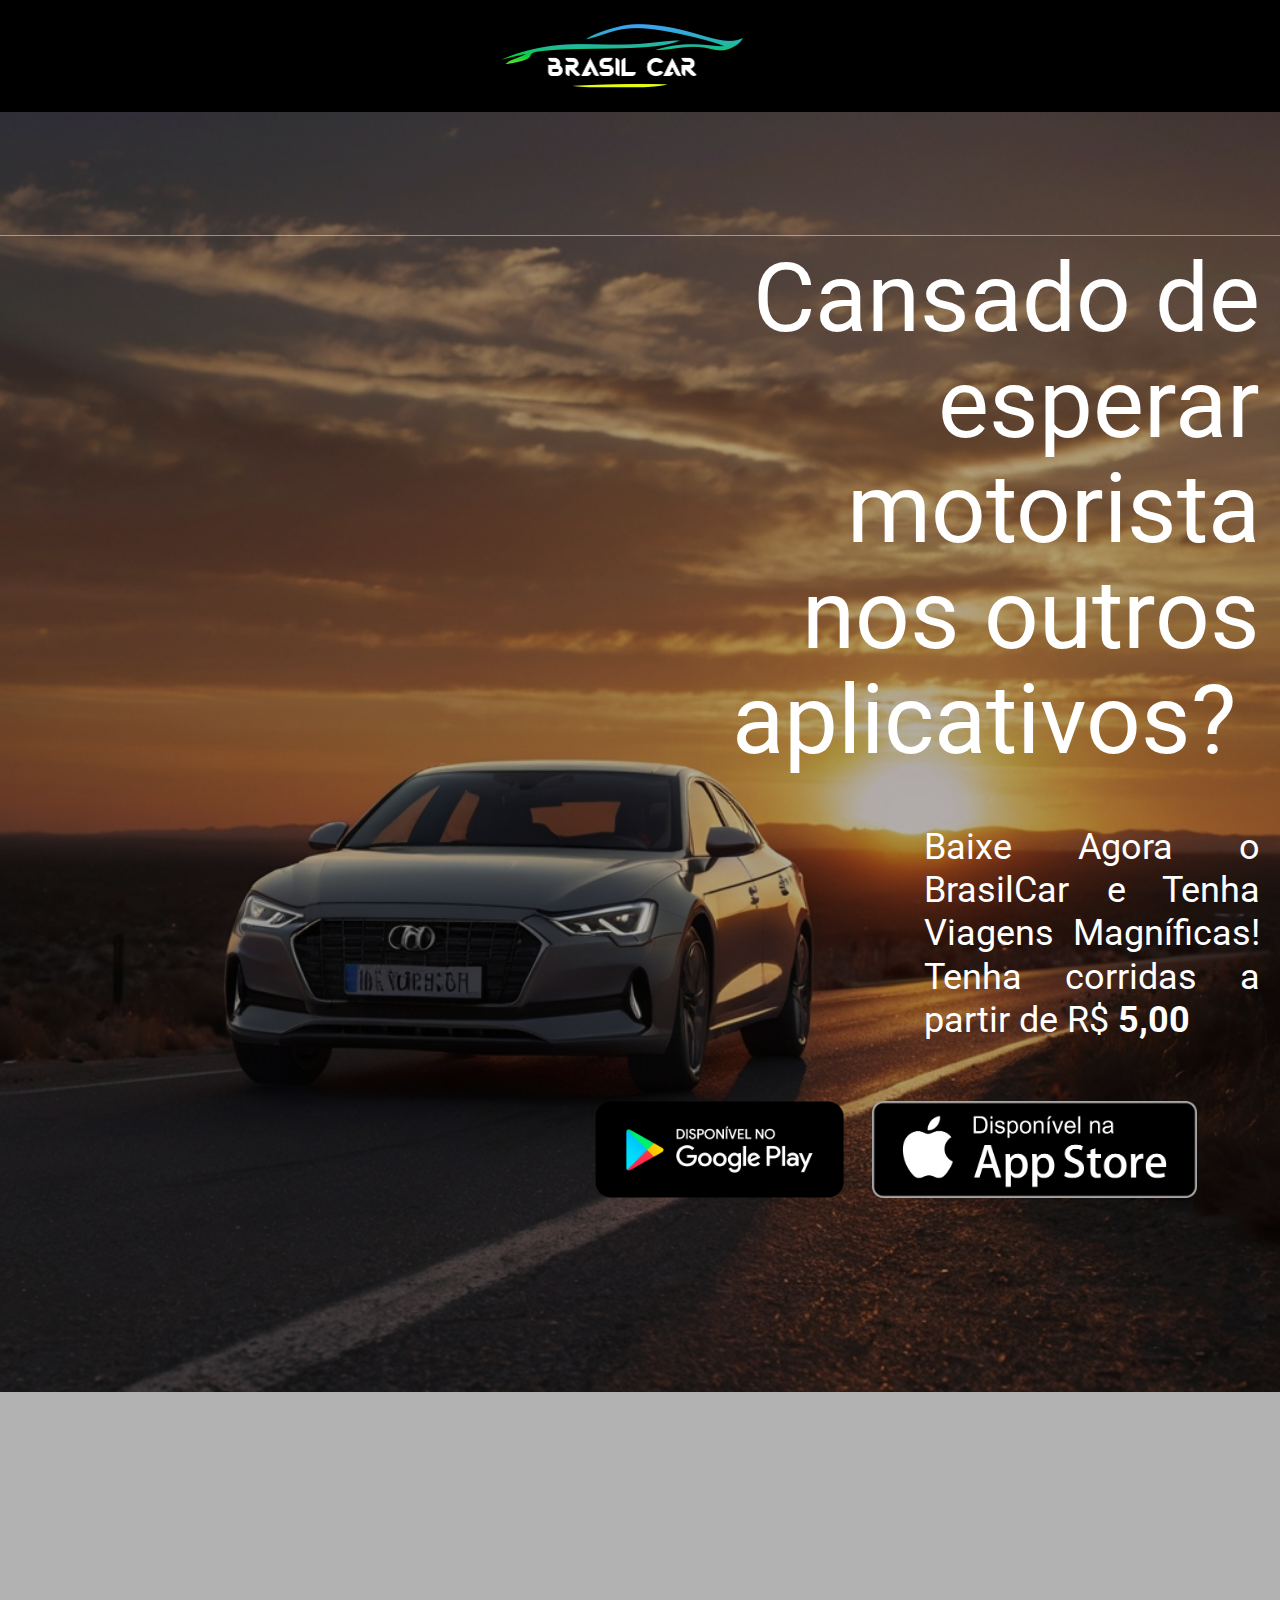
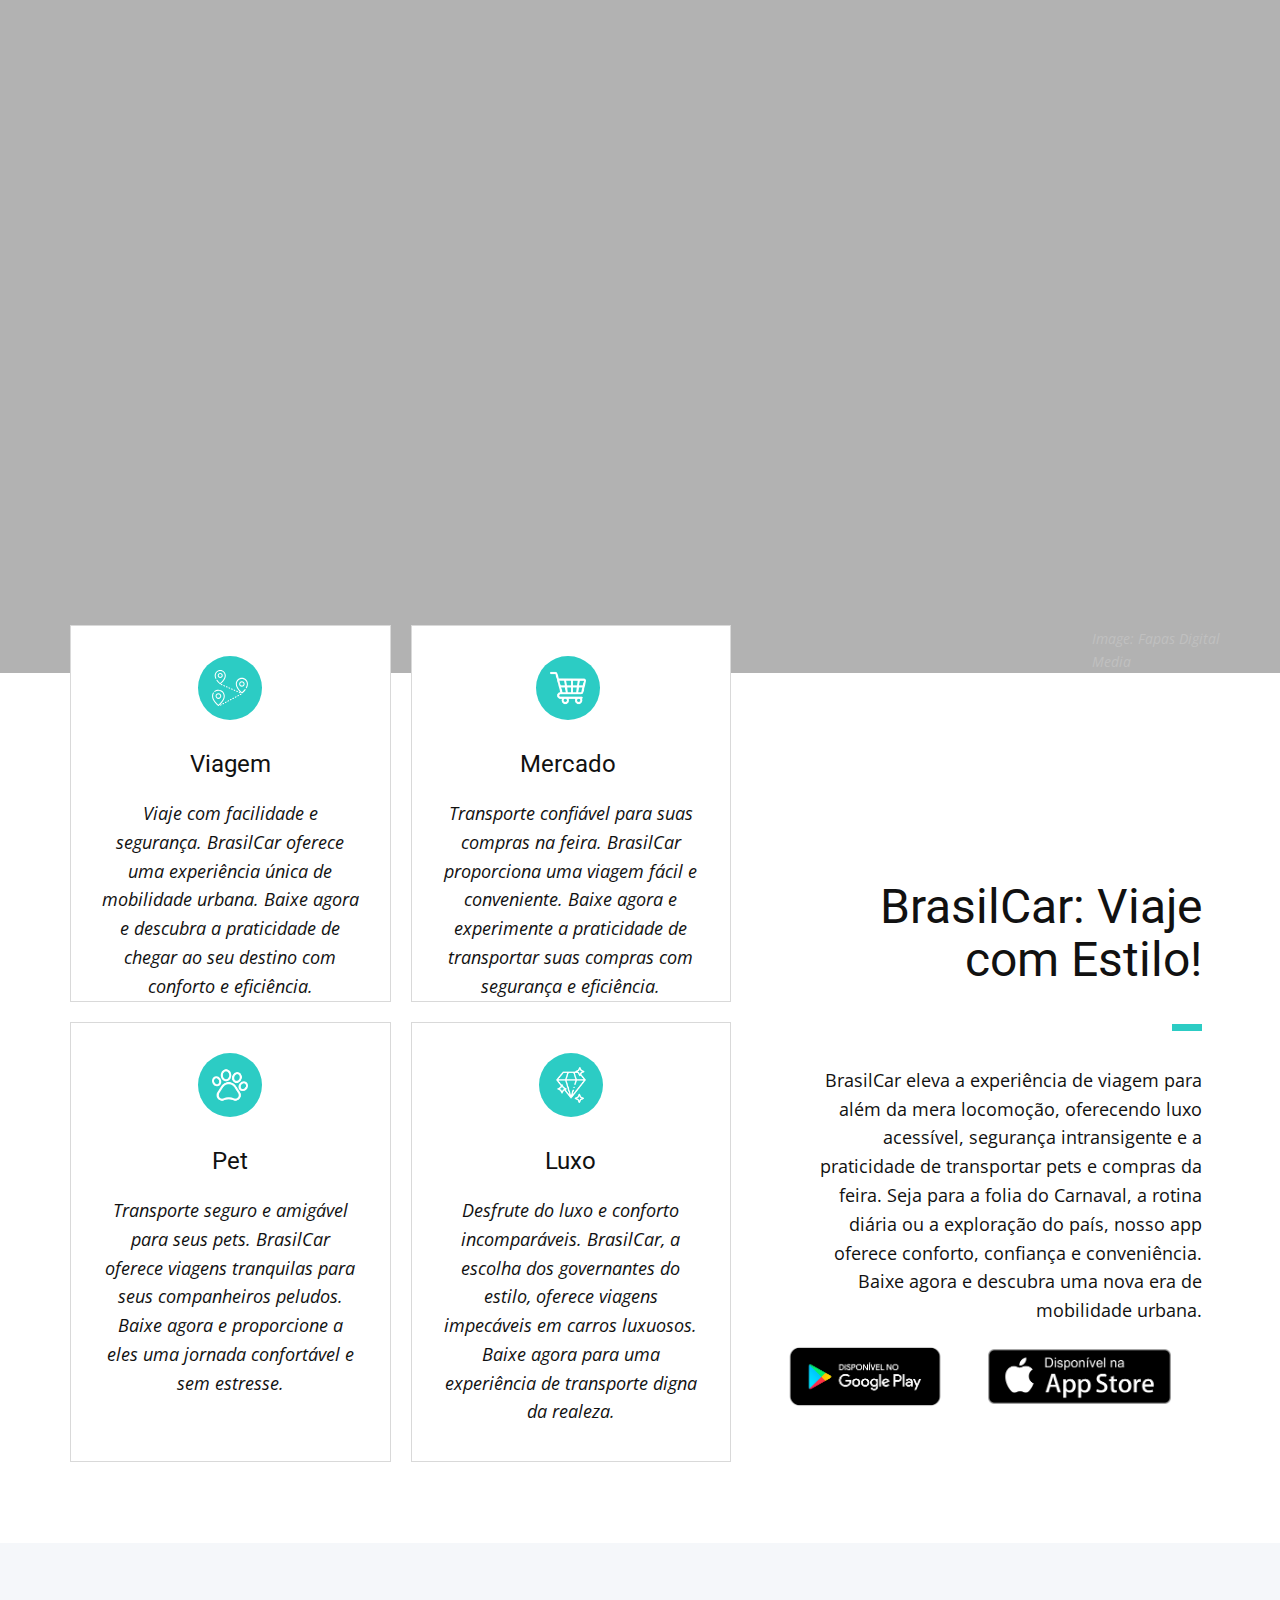
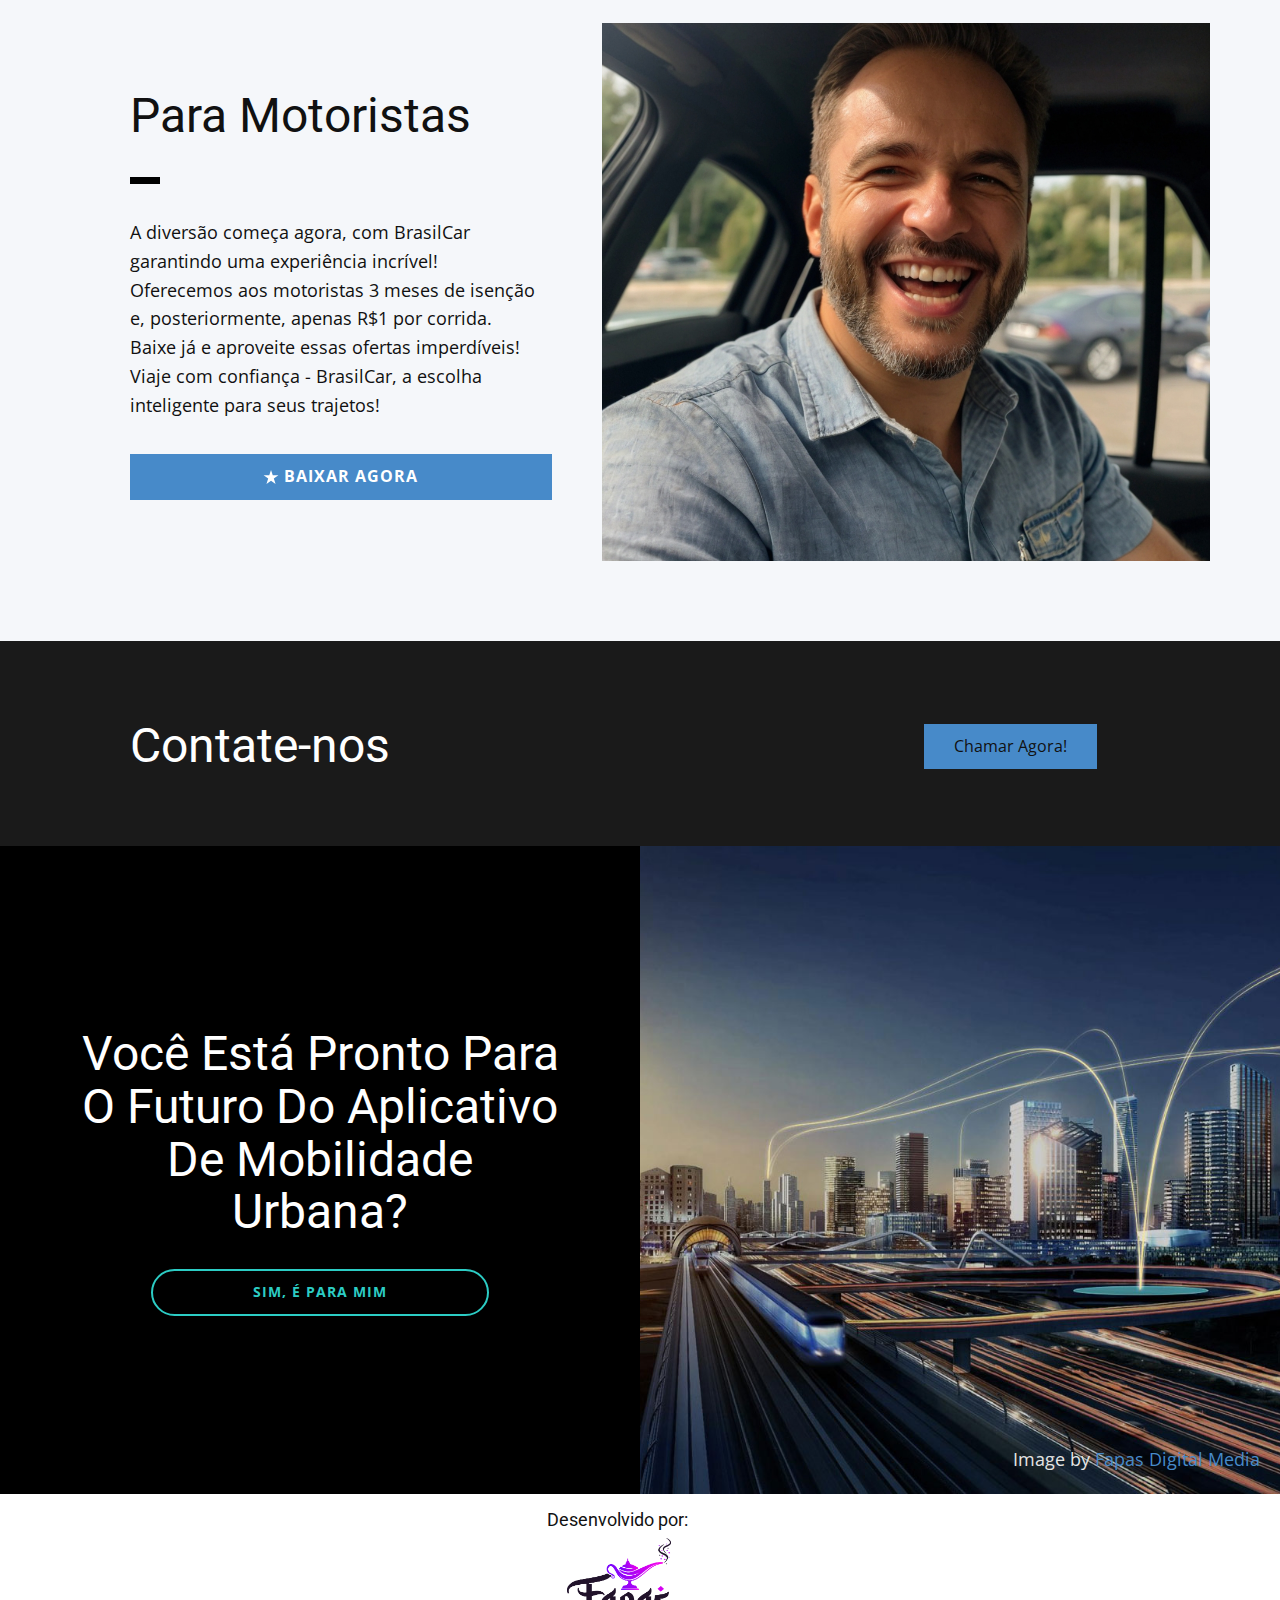
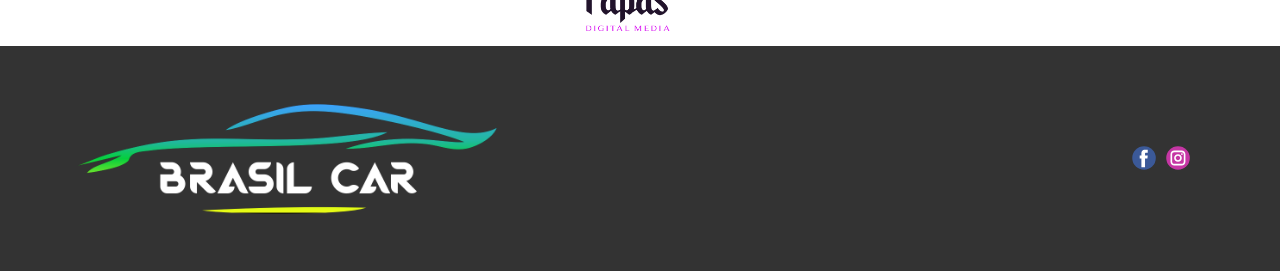
==== index.html @ b84807b6 "copy" ====
<!DOCTYPE html>
<html style="font-size: 16px;" lang="pt-br">
  <head>

    <meta name="viewport" content="width=device-width, initial-scale=1.0">
    <meta charset="utf-8">
    <meta name="keywords"
      content="​Transforme Sua Jornada, ​BrasilCar: Viaje com Estilo!, Para Motoristas​, Contate-nos, Você Está Pronto Para O Futuro Do Aplicativo De Mobilidade Urbana?​">
    <meta name="description" content>
    <title>BrasilCar</title>
    <link rel="stylesheet" href="nicepage.css" media="screen">
    <link rel="stylesheet" href="style.css" media="screen">
    <script class="u-script" type="text/javascript" src="jquery.js"
      defer></script>
    <script class="u-script" type="text/javascript" src="nicepage.js"
      defer></script>
    <meta name="generator" content="Nicepage 6.4.0, fapasdigital">
    <link id="u-theme-google-font" rel="stylesheet"
      href="https://fonts.googleapis.com/css?family=Roboto:100,100i,300,300i,400,400i,500,500i,700,700i,900,900i|Open+Sans:300,300i,400,400i,500,500i,600,600i,700,700i,800,800i">

    <script type="application/ld+json">{
		"@context": "http://schema.org",
		"@type": "Organization",
		"name": "",
		"logo": "images/logo.png",
		"sameAs": [
				"https://www.facebook.com/brasilcarapp/",
				"https://www.instagram.com/brasilcar.app/"
		]
}</script>
    <meta name="theme-color" content="#478ac9">
    <meta property="og:title" content="Página Inicial">
    <meta property="og:type" content="website">
    <meta data-intl-tel-input-cdn-path="intlTelInput/">
    <!-- Meta Pixel Code -->
    <script>
        !function(f,b,e,v,n,t,s)
        {if(f.fbq)return;n=f.fbq=function(){n.callMethod?
        n.callMethod.apply(n,arguments):n.queue.push(arguments)};
        if(!f._fbq)f._fbq=n;n.push=n;n.loaded=!0;n.version='2.0';
        n.queue=[];t=b.createElement(e);t.async=!0;
        t.src=v;s=b.getElementsByTagName(e)[0];
        s.parentNode.insertBefore(t,s)}(window, document,'script',
        'https://connect.facebook.net/en_US/fbevents.js');
        fbq('init', '308515398893356');
        fbq('track', 'PageView');
        </script>
    <noscript><img height="1" width="1" style="display:none"
        src="https://www.facebook.com/tr?id=308515398893356&ev=PageView&noscript=1" /></noscript>
    <!-- End Meta Pixel Code -->
  </head>

  <body data-home-page="Página-Inicial.html"
    data-home-page-title="Página Inicial" data-path-to-root="./"
    data-include-products="false" class="u-body u-xl-mode"
    data-lang="pt"><header class="u-black u-clearfix u-header u-header"
      id="sec-22f8"><div class="u-clearfix u-sheet u-valign-middle u-sheet-1">
        <a href="#" class="u-image u-logo u-image-1"
          data-image-width="974" data-image-height="256">
          <img src="images/logo.png" class="u-logo-image u-logo-image-1">
        </a>
      </div></header>
    <section class="u-clearfix u-section-1 u-section-1-bg" src id="carousel_6a0b">
      <div
        class="u-container-style u-expanded-width u-group u-image u-shading u-similar-fill u-image-1"
        data-image-width="1024" data-image-height="1024">
        <div class="u-container-layout u-container-layout-1">
          <div
            class="u-border-1 u-border-white u-line u-line-horizontal u-opacity u-opacity-45 u-line-1"></div>
          <h1 class="u-align-right u-text u-title u-text-1">Cansado de esperar
            motorista nos outros aplicativos?&nbsp;</h1>
          <h3 class="u-align-justify u-text u-text-2"> Baixe Agora o BrasilCar e
            Tenha Viagens Magníficas! Tenha corridas a partir de R$
            <b>5,00</b><br>
          </h3>
          <div class="d-flex-header">
            <img class="u-image u-image-contain u-image-default"
              src="images/DisponivelNoGooglePlayButton.png" alt
              data-image-width="3000" data-image-height="2120"
              data-href="https://play.google.com/store/apps/details?id=pas.brasilcar"
              data-target="_blank">
            <img class="u-image u-image-contain u-image-default"
              src="images/apple.png" alt
              data-image-width="3000" data-image-height="2120"
              data-href="https://apps.apple.com/br/app/brasil-car-para-passageiros/id6478121064"
              data-target="_blank">
          </div>
          <p
            class="u-custom-font u-small-text u-text u-text-font u-text-grey-25 u-text-variant u-text-3">Image:
            Fapas Digital Media</p>
        </div>
      </div>
    </section>
    <section class="u-clearfix u-white u-section-2" id="carousel_d862">
      <div class="u-clearfix u-sheet u-sheet-1">
        <div
          class="data-layout-selected u-clearfix u-expanded-width-md u-expanded-width-sm u-expanded-width-xs u-gutter-20 u-layout-wrap u-layout-wrap-1">
          <div class="u-gutter-0 u-layout">
            <div class="u-layout-col">
              <div class="u-size-30">
                <div class="u-layout-row">
                  <div
                    class="u-align-center-md u-align-center-sm u-align-center-xl u-align-center-xs u-container-style u-layout-cell u-left-cell u-size-30 u-white u-layout-cell-1">
                    <div
                      class="u-border-1 u-border-grey-15 u-container-layout u-container-layout-1"><span
                        class="u-icon u-icon-circle u-palette-4-base u-icon-1"><svg
                          class="u-svg-link"
                          preserveAspectRatio="xMidYMin slice"
                          viewBox="0 0 511.999 511.999" style="undefined"><use
                            xmlns:xlink="http://www.w3.org/1999/xlink"
                            xlink:href="#svg-6756"></use></svg><svg
                          class="u-svg-content" viewBox="0 0 511.999 511.999"
                          x="0px" y="0px" id="svg-6756"
                          style="enable-background:new 0 0 511.999 511.999;"><g><g><path
                                d="M91.219,279.566c-20.453,0-40.508,7.008-56.471,19.734c-3.229,2.575-3.759,7.281-1.185,10.51    c2.575,3.229,7.279,3.761,10.51,1.186c13.517-10.777,29.819-16.473,47.145-16.473c41.736,0,75.69,33.954,75.69,75.69    c0,56.209-58.67,110.157-75.693,124.623c-17.034-14.455-75.687-68.331-75.687-124.623c0-13.615,3.653-26.96,10.565-38.595    c2.109-3.551,0.94-8.139-2.611-10.249c-3.551-2.11-8.139-0.94-10.249,2.611C4.95,337.924,0.572,353.913,0.572,370.214    c0,72.781,82.557,137.502,86.072,140.221c1.348,1.043,2.963,1.564,4.577,1.564c1.614,0,3.229-0.522,4.577-1.564    c3.514-2.719,86.071-67.44,86.071-140.221C181.867,320.232,141.203,279.566,91.219,279.566z"></path>
                            </g>
                          </g><g><g><path
                                d="M91.218,329.564c-22.415,0-40.651,18.236-40.651,40.651s18.236,40.652,40.651,40.652    c22.416-0.001,40.652-18.237,40.652-40.652C131.87,347.8,113.634,329.564,91.218,329.564z M91.219,395.909    c-14.167-0.001-25.693-11.527-25.693-25.694c0-14.167,11.526-25.693,25.693-25.693s25.694,11.526,25.694,25.693    S105.386,395.909,91.219,395.909z"></path>
                            </g>
                          </g><g><g><path
                                d="M425.09,111.652c-47.607,0-86.338,38.731-86.338,86.338c0,29.308,13.853,60.714,41.174,93.344    c20.004,23.891,39.755,39.272,40.587,39.916c1.348,1.043,2.963,1.564,4.577,1.564s3.229-0.522,4.577-1.564    c1.029-0.797,25.455-19.832,47.46-48.479c2.515-3.275,1.9-7.971-1.376-10.487c-3.277-2.516-7.97-1.899-10.487,1.376    c-15.309,19.931-32.231,35.24-40.168,41.986c-16.423-13.996-71.386-64.797-71.386-117.657c0-39.359,32.021-71.38,71.38-71.38    c39.359,0,71.38,32.021,71.38,71.38c0,16.047-5.108,33.374-15.18,51.502c-2.006,3.61-0.706,8.164,2.905,10.169    c3.609,2.007,8.165,0.705,10.169-2.905c11.322-20.377,17.063-40.149,17.063-58.768    C511.428,150.383,472.697,111.652,425.09,111.652z"></path>
                            </g>
                          </g><g><g><path
                                d="M425.09,159.058c-21.467,0-38.931,17.465-38.931,38.931c0,21.467,17.465,38.931,38.931,38.931    s38.931-17.465,38.931-38.931C464.021,176.523,446.556,159.058,425.09,159.058z M425.09,221.963    c-13.219,0-23.974-10.755-23.974-23.974c0-13.219,10.755-23.974,23.974-23.974s23.974,10.755,23.974,23.974    C449.063,211.209,438.308,221.963,425.09,221.963z"></path>
                            </g>
                          </g><g><g><path
                                d="M117.089,43.181c-19.922,0-36.128,16.207-36.128,36.129s16.207,36.128,36.128,36.128    c19.921,0.001,36.128-16.206,36.128-36.128S137.009,43.181,117.089,43.181z M117.087,100.481    c-11.672,0.001-21.17-9.497-21.17-21.17s9.497-21.171,21.17-21.171c11.673,0,21.17,9.497,21.17,21.171    C138.258,90.984,128.761,100.481,117.087,100.481z"></path>
                            </g>
                          </g><g><g><path
                                d="M117.089,0c-43.732,0-79.31,35.579-79.31,79.311c0,13.694,3.398,28.131,10.101,42.909    c1.705,3.762,6.137,5.433,9.899,3.723c3.761-1.705,5.428-6.138,3.722-9.9c-5.816-12.824-8.764-25.183-8.764-36.732    c0.001-35.484,28.869-64.353,64.353-64.353s64.353,28.869,64.353,64.353c0,47.423-48.958,93.103-64.358,106.297    c-8.307-7.102-26.359-23.622-41.19-44.752c-2.373-3.381-7.037-4.197-10.418-1.825c-3.382,2.373-4.198,7.038-1.825,10.418    c21.215,30.224,47.742,50.91,48.86,51.775c1.348,1.043,2.963,1.564,4.577,1.564s3.229-0.521,4.577-1.564    c0.76-0.588,18.806-14.642,37.074-36.457c24.991-29.847,37.661-58.598,37.661-85.454C196.399,35.579,160.82,0,117.089,0z"></path>
                            </g>
                          </g><g><g><path
                                d="M217.741,235.507l-9.136-3.995c-3.787-1.655-8.195,0.074-9.849,3.856c-1.654,3.785,0.072,8.195,3.856,9.849l9.136,3.995    c0.976,0.427,1.992,0.628,2.993,0.628c2.881,0,5.627-1.676,6.857-4.484C223.252,241.571,221.526,237.162,217.741,235.507z"></path>
                            </g>
                          </g><g><g><path
                                d="M363.934,299.414l-9.136-3.995c-3.787-1.654-8.194,0.072-9.849,3.856c-1.654,3.785,0.072,8.195,3.856,9.849l9.136,3.995    c0.976,0.427,1.992,0.628,2.993,0.628c2.882,0,5.629-1.675,6.857-4.484C369.444,305.478,367.718,301.069,363.934,299.414z"></path>
                            </g>
                          </g><g><g><path
                                d="M181.192,219.53l-9.137-3.994c-3.789-1.654-8.194,0.073-9.848,3.857c-1.654,3.785,0.073,8.195,3.857,9.848l9.137,3.994    c0.976,0.427,1.991,0.628,2.992,0.628c2.883,0,5.629-1.676,6.857-4.485C186.704,225.592,184.976,221.184,181.192,219.53z"></path>
                            </g>
                          </g><g><g><path
                                d="M144.644,203.553l-9.137-3.994c-3.789-1.655-8.195,0.073-9.848,3.857c-1.654,3.785,0.073,8.195,3.857,9.848l9.137,3.994    c0.976,0.427,1.991,0.628,2.992,0.628c2.883,0,5.629-1.676,6.857-4.485C150.155,209.616,148.428,205.206,144.644,203.553z"></path>
                            </g>
                          </g><g><g><path
                                d="M400.482,315.39l-9.137-3.995c-3.782-1.654-8.194,0.073-9.848,3.857s0.072,8.194,3.857,9.848l9.137,3.995    c0.975,0.427,1.991,0.628,2.992,0.628c2.881,0,5.628-1.675,6.857-4.485C405.993,321.454,404.267,317.045,400.482,315.39z"></path>
                            </g>
                          </g><g><g><path
                                d="M327.386,283.436l-9.137-3.994c-3.788-1.655-8.195,0.073-9.848,3.857c-1.654,3.785,0.073,8.195,3.857,9.848l9.137,3.994    c0.975,0.427,1.991,0.628,2.992,0.628c2.882,0,5.628-1.675,6.857-4.485C332.897,289.499,331.17,285.09,327.386,283.436z"></path>
                            </g>
                          </g><g><g><path
                                d="M290.836,267.46l-9.137-3.994c-3.788-1.655-8.195,0.073-9.848,3.857c-1.654,3.785,0.073,8.195,3.857,9.848l9.137,3.994    c0.976,0.427,1.991,0.628,2.992,0.628c2.883,0,5.629-1.676,6.857-4.485C296.348,273.523,294.621,269.114,290.836,267.46z"></path>
                            </g>
                          </g><g><g><path
                                d="M254.288,251.483l-9.137-3.995c-3.783-1.655-8.194,0.073-9.848,3.857s0.072,8.194,3.857,9.848l9.137,3.995    c0.974,0.427,1.991,0.628,2.992,0.628c2.882,0,5.629-1.675,6.857-4.485C259.8,257.547,258.074,253.138,254.288,251.483z"></path>
                            </g>
                          </g><g><g><path
                                d="M136.402,491.066c-1.943-3.645-6.472-5.027-10.118-3.084l-8.8,4.69c-3.645,1.943-5.025,6.473-3.083,10.119    c1.346,2.525,3.932,3.964,6.607,3.964c1.186,0,2.39-0.283,3.511-0.881l8.8-4.69C136.964,499.241,138.344,494.711,136.402,491.066z    "></path>
                            </g>
                          </g><g><g><path
                                d="M171.601,472.304c-1.942-3.645-6.472-5.025-10.118-3.083l-8.8,4.69c-3.645,1.943-5.025,6.473-3.083,10.118    c1.346,2.525,3.932,3.964,6.607,3.964c1.186,0,2.39-0.283,3.51-0.88l8.8-4.69C172.162,480.479,173.543,475.948,171.601,472.304z"></path>
                            </g>
                          </g><g><g><path
                                d="M206.8,453.544c-1.942-3.647-6.471-5.028-10.117-3.084l-8.8,4.69c-3.645,1.943-5.025,6.473-3.083,10.119    c1.346,2.525,3.932,3.964,6.607,3.964c1.186,0,2.39-0.283,3.51-0.88l8.8-4.69C207.361,461.719,208.742,457.188,206.8,453.544z"></path>
                            </g>
                          </g><g><g><path
                                d="M382.801,359.734c-1.942-3.646-6.472-5.026-10.119-3.083l-8.8,4.69c-3.645,1.943-5.025,6.473-3.083,10.119    c1.346,2.525,3.932,3.964,6.607,3.964c1.186,0,2.39-0.283,3.511-0.88l8.8-4.69C383.362,367.91,384.742,363.379,382.801,359.734z"></path>
                            </g>
                          </g><g><g><path
                                d="M418.001,340.973c-1.944-3.646-6.472-5.026-10.119-3.084l-8.8,4.69c-3.645,1.943-5.025,6.473-3.083,10.119    c1.346,2.525,3.932,3.964,6.607,3.964c1.186,0,2.39-0.283,3.511-0.881l8.8-4.69C418.562,349.148,419.942,344.618,418.001,340.973z    "></path>
                            </g>
                          </g><g><g><path
                                d="M347.599,378.496c-1.942-3.647-6.472-5.029-10.117-3.082l-8.799,4.69c-3.645,1.943-5.025,6.472-3.082,10.117    c1.345,2.525,3.932,3.964,6.606,3.964c1.186,0,2.39-0.283,3.51-0.882l8.799-4.69C348.161,386.672,349.541,382.142,347.599,378.496    z"></path>
                            </g>
                          </g><g><g><path
                                d="M242,434.78c-1.942-3.644-6.471-5.026-10.118-3.083l-8.8,4.69c-3.645,1.943-5.025,6.473-3.083,10.117    c1.346,2.525,3.932,3.964,6.607,3.964c1.186,0,2.39-0.283,3.51-0.88l8.8-4.69C242.561,442.955,243.941,438.425,242,434.78z"></path>
                            </g>
                          </g><g><g><path
                                d="M312.4,397.257c-1.942-3.645-6.474-5.028-10.117-3.082l-8.799,4.69c-3.645,1.943-5.025,6.472-3.082,10.117    c1.345,2.525,3.932,3.964,6.606,3.964c1.187,0,2.391-0.283,3.511-0.882l8.799-4.69C312.962,405.432,314.342,400.903,312.4,397.257    z"></path>
                            </g>
                          </g><g><g><path
                                d="M277.2,416.02c-1.943-3.647-6.474-5.03-10.118-3.083l-8.799,4.69c-3.645,1.943-5.025,6.472-3.082,10.117    c1.345,2.525,3.932,3.963,6.606,3.963c1.187,0,2.391-0.282,3.511-0.881l8.799-4.69C277.762,424.194,279.142,419.665,277.2,416.02z    "></path>
                            </g>
                          </g></svg></span>
                      <h4
                        class="u-align-center-lg u-custom-font u-heading-font u-text u-text-1">Viagem</h4>
                      <p class="u-align-center-lg u-text u-text-2"> Viaje com
                        facilidade e segurança. BrasilCar oferece uma
                        experiência única de mobilidade urbana. Baixe agora e
                        descubra a praticidade de chegar ao seu destino com
                        conforto e eficiência.</p>
                    </div>
                  </div>
                  <div
                    class="u-align-center-md u-align-center-sm u-align-center-xl u-align-center-xs u-container-style u-layout-cell u-right-cell u-size-30 u-white u-layout-cell-2">
                    <div
                      class="u-border-1 u-border-grey-15 u-container-layout u-container-layout-2"><span
                        class="u-file-icon u-icon u-icon-circle u-palette-4-base u-text-white u-icon-2"><img
                          src="images/3144456-ffe014ff.png" alt></span>
                      <h4
                        class="u-align-center-lg u-custom-font u-heading-font u-text u-text-3">Mercado</h4>
                      <p class="u-align-center-lg u-text u-text-4"> Transporte
                        confiável para suas compras na feira. BrasilCar
                        proporciona uma viagem fácil e conveniente. Baixe agora
                        e experimente a praticidade de transportar suas compras
                        com segurança e eficiência.</p>
                    </div>
                  </div>
                </div>
              </div>
              <div class="u-size-30">
                <div class="u-layout-row">
                  <div
                    class="u-align-center-md u-align-center-sm u-align-center-xl u-align-center-xs u-container-style u-layout-cell u-left-cell u-size-30 u-white u-layout-cell-3">
                    <div
                      class="u-border-1 u-border-grey-15 u-container-layout u-valign-top-lg u-valign-top-md u-valign-top-sm u-valign-top-xl u-container-layout-3"><span
                        class="u-file-icon u-icon u-icon-circle u-palette-4-base u-text-white u-icon-3"><img
                          src="images/1076877-0f3ade68.png" alt></span>
                      <h4
                        class="u-align-center-lg u-custom-font u-heading-font u-text u-text-5">Pet</h4>
                      <p class="u-align-center-lg u-text u-text-6"> Transporte
                        seguro e amigável para seus pets. BrasilCar oferece
                        viagens tranquilas para seus companheiros peludos. Baixe
                        agora e proporcione a eles uma jornada confortável e sem
                        estresse.<br>
                      </p>
                    </div>
                  </div>
                  <div
                    class="u-align-center-md u-align-center-sm u-align-center-xl u-align-center-xs u-container-style u-layout-cell u-right-cell u-size-30 u-white u-layout-cell-4">
                    <div
                      class="u-border-1 u-border-grey-15 u-container-layout u-valign-top-lg u-valign-top-md u-valign-top-sm u-valign-top-xl u-container-layout-4"><span
                        class="u-file-icon u-icon u-icon-circle u-palette-4-base u-text-white u-icon-4"><img
                          src="images/3798607-59392e81.png" alt></span>
                      <h4
                        class="u-align-center-lg u-custom-font u-heading-font u-text u-text-7">Luxo<br>
                      </h4>
                      <p class="u-align-center-lg u-text u-text-8"> Desfrute do
                        luxo e conforto incomparáveis. BrasilCar, a escolha dos
                        governantes do estilo, oferece viagens impecáveis em
                        carros luxuosos. Baixe agora para uma experiência de
                        transporte digna da realeza.</p>
                    </div>
                  </div>
                </div>
              </div>
            </div>
          </div>
        </div>
        <div
          class="u-align-center-md u-align-center-sm u-align-right-lg u-align-right-xl u-container-style u-expanded-width-md u-expanded-width-sm u-expanded-width-xs u-group u-similar-fill u-group-1">
          <div
            class="u-container-layout u-valign-middle-sm u-valign-middle-xs u-container-layout-5">
            <h2 class="u-text u-text-9"> BrasilCar: Viaje com Estilo!</h2>
            <div
              class="u-border-7 u-border-palette-4-base u-line u-line-horizontal u-line-1"></div>
            <p class="u-text u-text-10"> BrasilCar eleva a experiência de viagem
              para além da mera locomoção, oferecendo luxo acessível, segurança
              intransigente e a praticidade de transportar pets e compras da
              feira. Seja para a folia do Carnaval, a rotina diária ou a
              exploração do país, nosso app oferece conforto, confiança e
              conveniência. Baixe agora e descubra uma nova era de mobilidade
              urbana.</p>
            <div class="d-flex ">
              <img class="u-image u-image-contain u-image-default u-image-1"
                src="images/DisponivelNoGooglePlayButton.png" alt
                data-href="https://play.google.com/store/apps/details?id=pas.brasilcar"
                data-target="_blank">
              <img class="u-image u-image-contain u-image-default u-image-1"
                src="images/apple.png" alt
                data-href="https://apps.apple.com/br/app/brasil-car-para-passageiros/id6478121064"
                data-target="_blank">
            </div>
          </div>
        </div>
      </div>
    </section>
    <section class="u-clearfix u-palette-5-light-3 u-section-3"
      id="carousel_7a95">
      <div class="u-clearfix u-sheet u-sheet-1">
        <div
          class="data-layout-selected u-clearfix u-expanded-width u-gutter-0 u-layout-wrap u-layout-wrap-1">
          <div class="u-layout" style="pointer-events: auto;">
            <div class="u-layout-row" style="pointer-events: auto;">
              <div
                class="u-align-center-xs u-align-left-lg u-align-left-md u-align-left-sm u-align-left-xl u-container-style u-layout-cell u-left-cell u-similar-fill u-size-28 u-size-xs-60 u-layout-cell-1">
                <div class="u-container-layout u-container-layout-1">
                  <h2 class="u-text u-text-1">Para Motoristas </h2>
                  <div
                    class="u-border-7 u-border-black u-line u-line-horizontal u-line-1"></div>
                  <p class="u-text u-text-2"> A diversão começa agora, com
                    BrasilCar garantindo uma experiência incrível!&nbsp;
                    Oferecemos aos motoristas 3 meses de isenção e,
                    posteriormente, apenas R$1 por corrida. Baixe já e aproveite
                    essas ofertas imperdíveis!&nbsp; Viaje com confiança -
                    BrasilCar, a escolha inteligente para seus
                    trajetos!&nbsp;&nbsp;</p>
                  <a
                    href="https://play.google.com/store/apps/details?id=mot.brasilcar"
                    class="u-border-none u-btn u-button-style u-hover-palette-4-light-2 u-btn-1"
                    target="_blank"><span class="u-icon"><svg
                        class="u-svg-content" viewBox="0 0 512 512" x="0px"
                        y="0px" style="width: 1em; height: 1em;"><path
                          d="m19.98,200.65909l180.67121,0l55.82879,-171.63684l55.82883,171.63684l180.67118,0l-146.16581,106.07619l55.83168,171.63684l-146.16587,-106.07908l-146.16584,106.07908l55.8317,-171.63684l-146.16586,-106.07619z"></path></svg></span>&nbsp;Baixar
                    agora<br>
                  </a>
                </div>
              </div>
              <div
                class="u-align-left u-container-style u-image u-layout-cell u-right-cell u-size-32 u-size-xs-60 u-image-1"
                data-image-width="1024" data-image-height="1024">
                <div class="u-container-layout u-container-layout-2" src></div>
              </div>
            </div>
          </div>
        </div>
      </div>
    </section>
    <section class="u-clearfix u-grey-90 u-section-4" id="carousel_7268">
      <div class="u-clearfix u-sheet u-valign-middle-xs u-sheet-1">
        <div
          class="data-layout-selected u-clearfix u-expanded-width u-layout-wrap u-layout-wrap-1">
          <div class="u-layout">
            <div class="u-layout-row">
              <div
                class="u-align-center-sm u-align-left-lg u-align-left-md u-align-left-xl u-align-left-xs u-container-style u-layout-cell u-left-cell u-similar-fill u-size-39 u-layout-cell-1">
                <div
                  class="u-container-layout u-valign-middle-xs u-container-layout-1">
                  <h2
                    class="u-custom-font u-heading-font u-text u-text-1">Contate-nos</h2>
                </div>
              </div>
              <div
                class="u-container-style u-layout-cell u-right-cell u-similar-fill u-size-21 u-layout-cell-2">
                <div
                  class="u-container-layout u-valign-middle u-container-layout-2">
                  <a href="mailto:contato@brasilcar.site"
                    class="u-btn u-button-style u-palette-1-base u-text-body-color u-btn-1">Chamar
                    Agora!</a>
                </div>
              </div>
            </div>
          </div>
        </div>
      </div>
    </section>
    <section class="u-clearfix u-section-5" src id="carousel_d892">
      <div
        class="data-layout-selected u-clearfix u-expanded-width u-layout-wrap u-layout-wrap-1">
        <div class="u-layout">
          <div class="u-layout-row">
            <div
              class="u-align-center u-black u-container-style u-layout-cell u-left-cell u-size-30 u-layout-cell-1">
              <div class="u-container-layout u-container-layout-1">
                <h2 class="u-text u-text-1">Você Está Pronto Para O Futuro Do
                  Aplicativo De Mobilidade Urbana? </h2>
                <a
                  href="https://play.google.com/store/apps/details?id=pas.brasilcar"
                  class="u-border-2 u-border-hover-palette-1-base u-border-palette-4-base u-btn u-btn-round u-button-style u-hover-palette-4-light-2 u-none u-radius u-btn-1">SIm,
                  é para mim</a>
              </div>
            </div>
            <div
              class="u-align-right u-container-style u-image u-layout-cell u-right-cell u-similar-fill u-size-30 u-image-1">
              <div
                class="u-container-layout u-valign-bottom-lg u-valign-bottom-md u-valign-bottom-xl u-container-layout-2">
                <p class="u-text u-text-grey-10 u-text-2">Image by&nbsp;<a
                    href="https://form.jotform.com/240274133276048">Fapas
                    Digital Media</a>
                </p>
              </div>
            </div>
          </div>
        </div>
      </div>
    </section>
    <section class="u-clearfix u-section-6" id="sec-1ca8">
      <div class="u-clearfix u-sheet u-sheet-1">
        <h6 class="u-text u-text-default u-text-1">Desenvolvido por:</h6>
        <img class="u-image u-image-contain u-image-default u-image-1"
          src="images/4.png" alt data-image-width="3150"
          data-image-height="2795">
      </div>
    </section>

    <footer class="u-clearfix u-footer u-grey-80" id="sec-77fb"><div
        class="u-clearfix u-sheet u-valign-middle u-sheet-1">
        <div
          class="data-layout-selected u-clearfix u-expanded-width u-gutter-30 u-layout-wrap u-layout-wrap-1">
          <div class="u-gutter-0 u-layout">
            <div class="u-layout-row">
              <div
                class="u-align-center-sm u-align-center-xs u-align-left-md u-align-left-xl u-container-style u-layout-cell u-left-cell u-size-30 u-layout-cell-1">
                <div
                  class="u-container-layout u-container-layout-1"><!--position-->
                  <div data-position
                    class="u-position u-position-1"><!--block-->
                    <div class="u-block">
                      <div
                        class="u-block-container u-clearfix"><!--block_header-->
                        <h5
                          class="u-block-header u-text"><!--block_header_content--><!--/block_header_content--></h5><!--/block_header--><!--block_content-->
                        <div
                          class="u-block-content u-text"><!--block_content_content--><!--/block_content_content--></div><!--/block_content-->
                      </div>
                    </div><!--/block-->
                  </div><!--/position-->
                  <a href class="u-image u-logo u-image-1"
                    data-image-width="974" data-image-height="256">
                    <img src="images/logo.png"
                      class="u-logo-image u-logo-image-1">
                  </a>
                </div>
              </div>
              <div
                class="u-align-center-sm u-align-center-xs u-align-left-md u-align-right-lg u-align-right-xl u-container-style u-layout-cell u-right-cell u-size-30 u-layout-cell-2">
                <div
                  class="u-container-layout u-valign-middle u-container-layout-2">
                  <div class="u-social-icons u-spacing-10 u-social-icons-1">
                    <a class="u-social-url" title="facebook" target="_blank"
                      href="https://www.facebook.com/brasilcarapp/"><span
                        class="u-icon u-social-facebook u-social-icon u-icon-1"><svg
                          class="u-svg-link"
                          preserveAspectRatio="xMidYMin slice"
                          viewBox="0 0 112 112" style><use
                            xmlns:xlink="http://www.w3.org/1999/xlink"
                            xlink:href="#svg-0904"></use></svg><svg
                          class="u-svg-content" viewBox="0 0 112 112" x="0"
                          y="0" id="svg-0904"><circle fill="currentColor"
                            cx="56.1" cy="56.1" r="55"></circle><path
                            fill="#FFFFFF"
                            d="M73.5,31.6h-9.1c-1.4,0-3.6,0.8-3.6,3.9v8.5h12.6L72,58.3H60.8v40.8H43.9V58.3h-8V43.9h8v-9.2
      c0-6.7,3.1-17,17-17h12.5v13.9H73.5z"></path></svg></span>
                    </a>
                    <a class="u-social-url" title="instagram" target="_blank"
                      href="https://www.instagram.com/brasilcar.app/"><span
                        class="u-icon u-social-icon u-social-instagram u-icon-2"><svg
                          class="u-svg-link"
                          preserveAspectRatio="xMidYMin slice"
                          viewBox="0 0 112 112" style><use
                            xmlns:xlink="http://www.w3.org/1999/xlink"
                            xlink:href="#svg-5a65"></use></svg><svg
                          class="u-svg-content" viewBox="0 0 112 112" x="0"
                          y="0" id="svg-5a65"><circle fill="currentColor"
                            cx="56.1" cy="56.1" r="55"></circle><path
                            fill="#FFFFFF"
                            d="M55.9,38.2c-9.9,0-17.9,8-17.9,17.9C38,66,46,74,55.9,74c9.9,0,17.9-8,17.9-17.9C73.8,46.2,65.8,38.2,55.9,38.2
      z M55.9,66.4c-5.7,0-10.3-4.6-10.3-10.3c-0.1-5.7,4.6-10.3,10.3-10.3c5.7,0,10.3,4.6,10.3,10.3C66.2,61.8,61.6,66.4,55.9,66.4z"></path><path
                            fill="#FFFFFF"
                            d="M74.3,33.5c-2.3,0-4.2,1.9-4.2,4.2s1.9,4.2,4.2,4.2s4.2-1.9,4.2-4.2S76.6,33.5,74.3,33.5z"></path><path
                            fill="#FFFFFF"
                            d="M73.1,21.3H38.6c-9.7,0-17.5,7.9-17.5,17.5v34.5c0,9.7,7.9,17.6,17.5,17.6h34.5c9.7,0,17.5-7.9,17.5-17.5V38.8
      C90.6,29.1,82.7,21.3,73.1,21.3z M83,73.3c0,5.5-4.5,9.9-9.9,9.9H38.6c-5.5,0-9.9-4.5-9.9-9.9V38.8c0-5.5,4.5-9.9,9.9-9.9h34.5
      c5.5,0,9.9,4.5,9.9,9.9V73.3z"></path></svg></span>
                    </a>
                  </div>
                </div>
              </div>
            </div>
          </div>
        </div>
      </div></footer>

  </body>
  </html
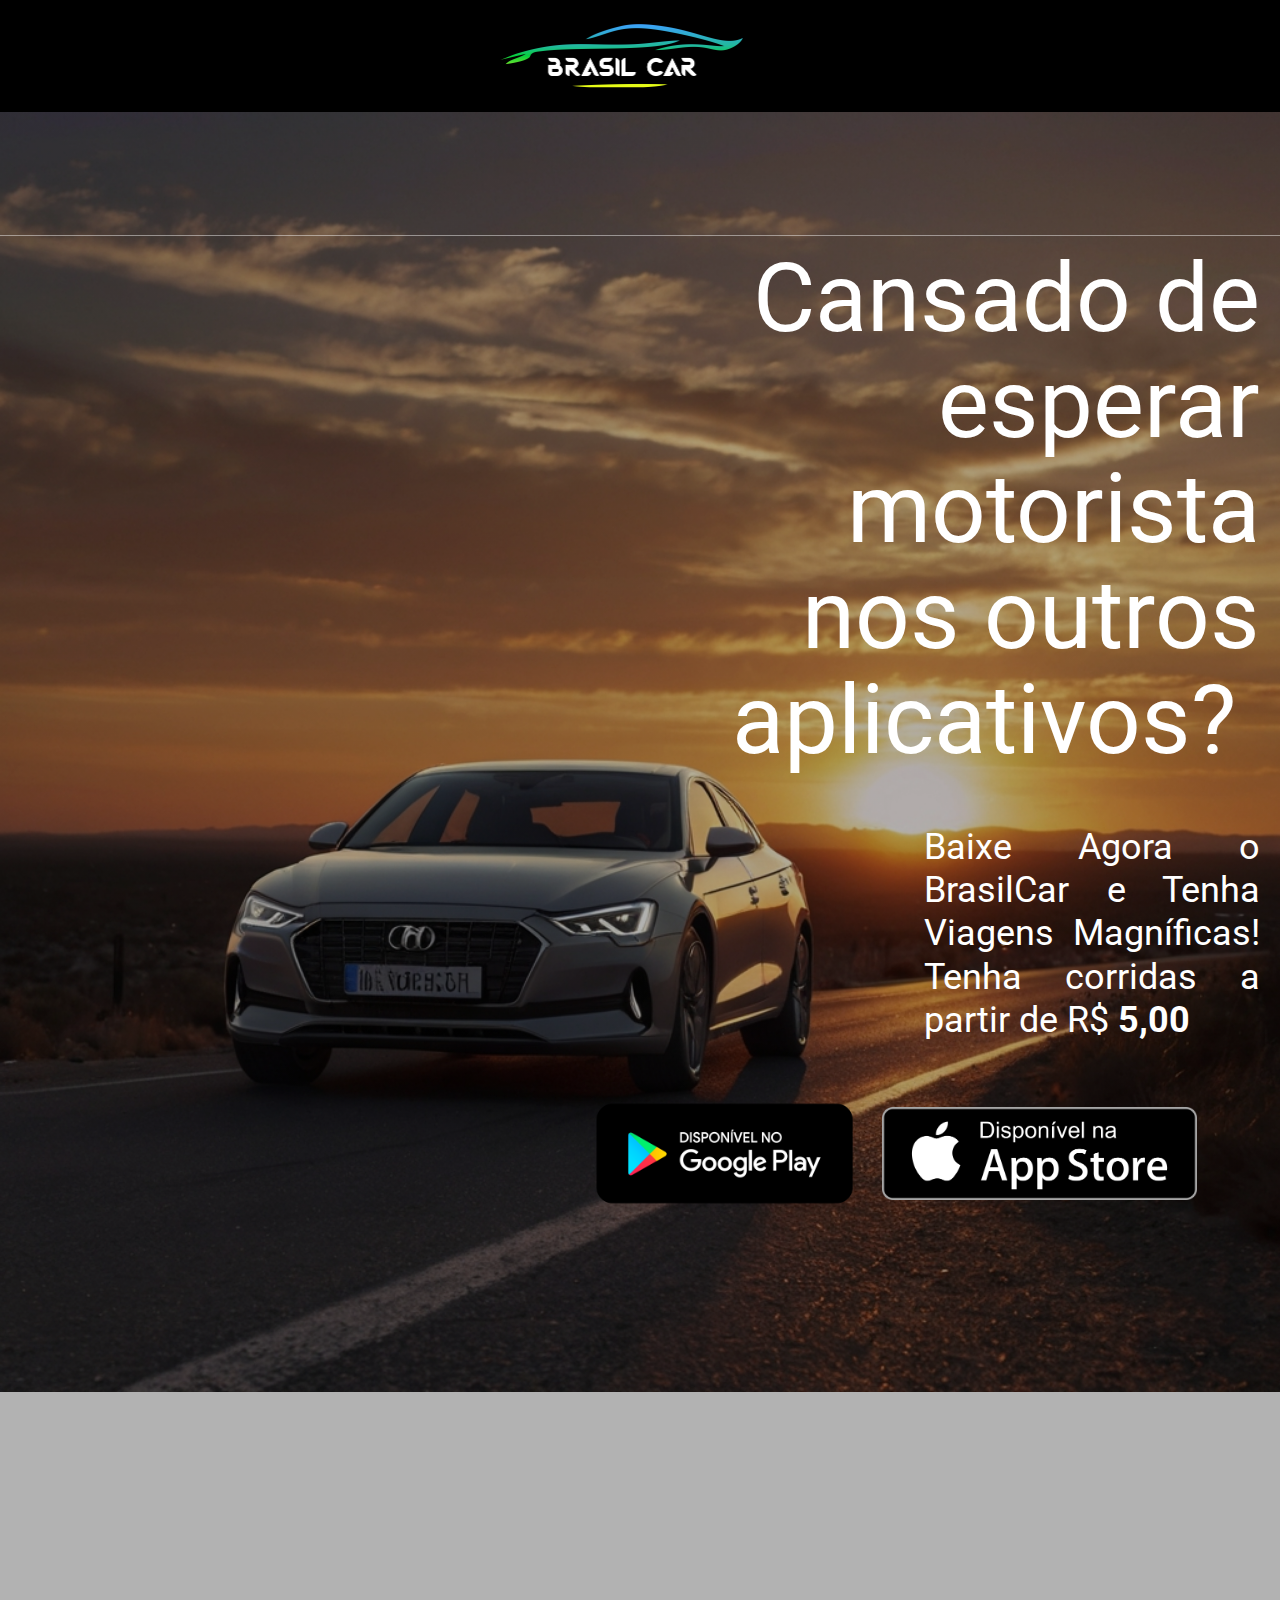
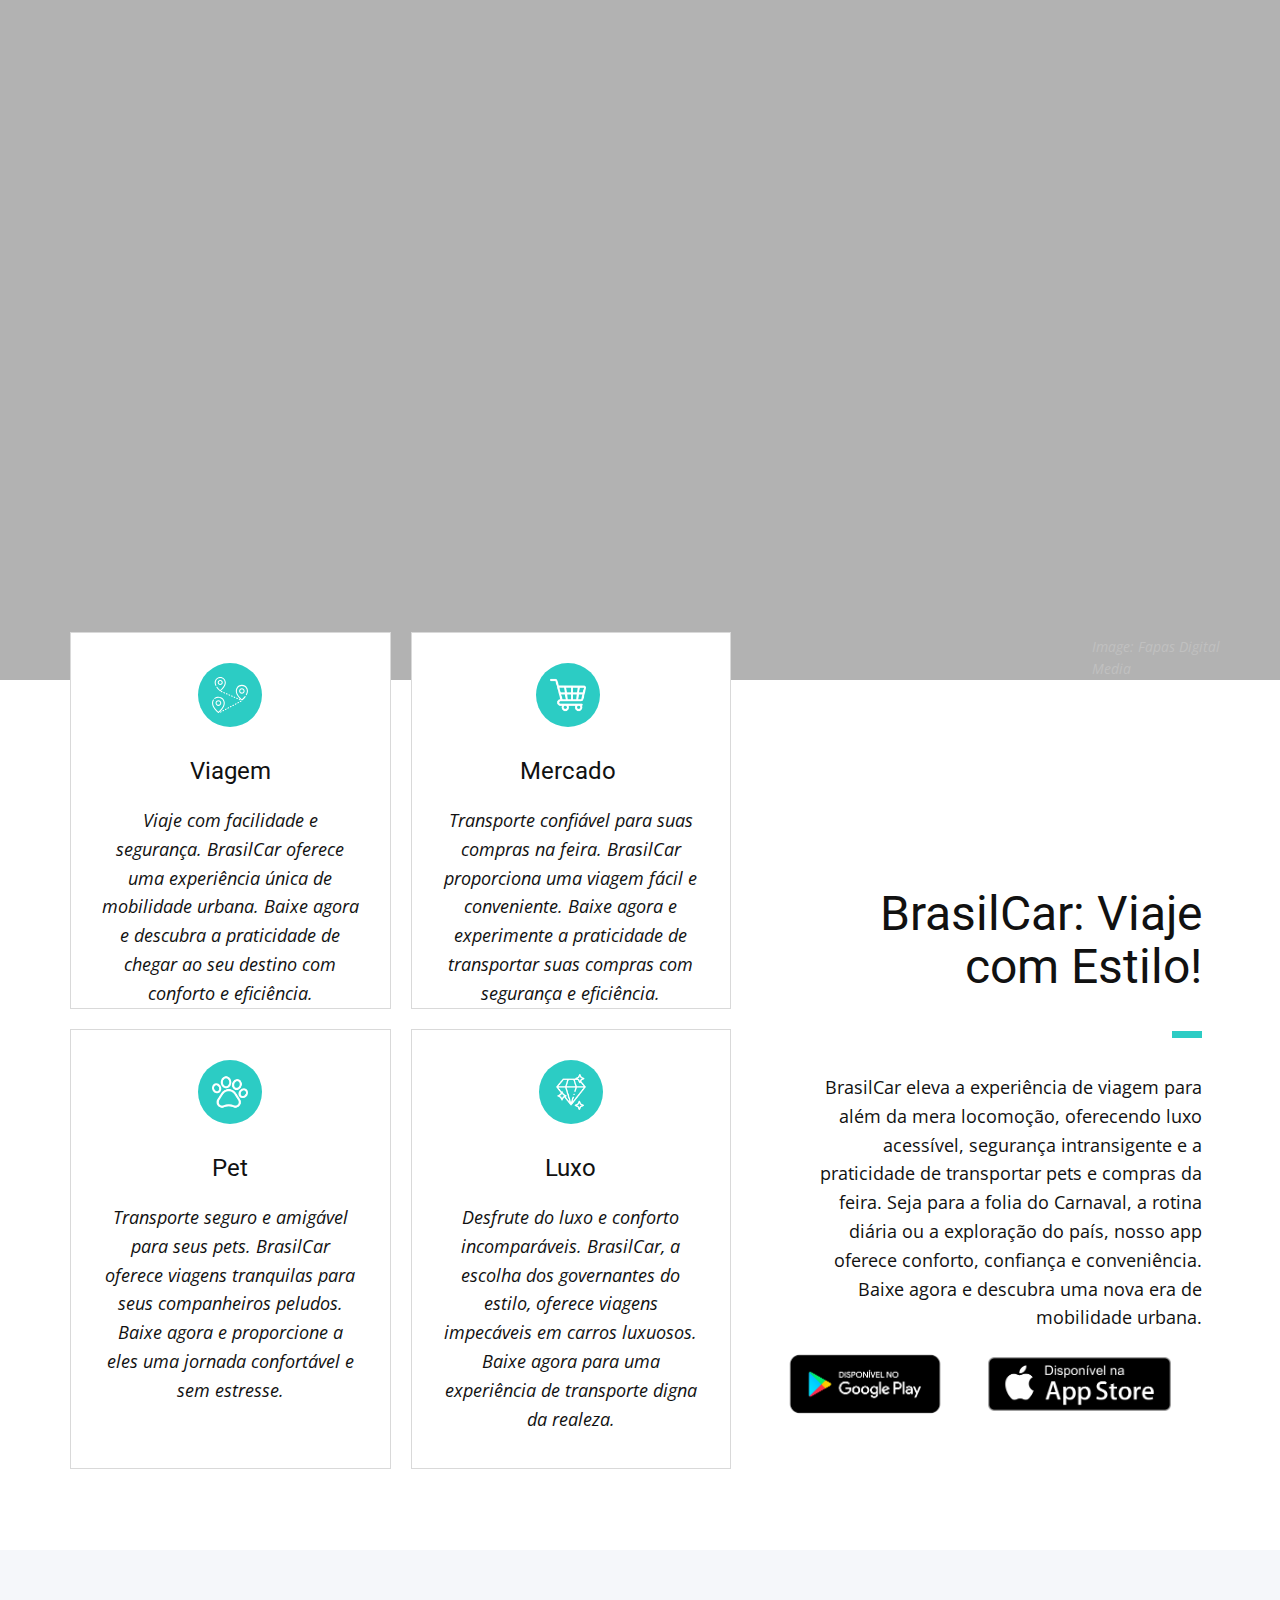
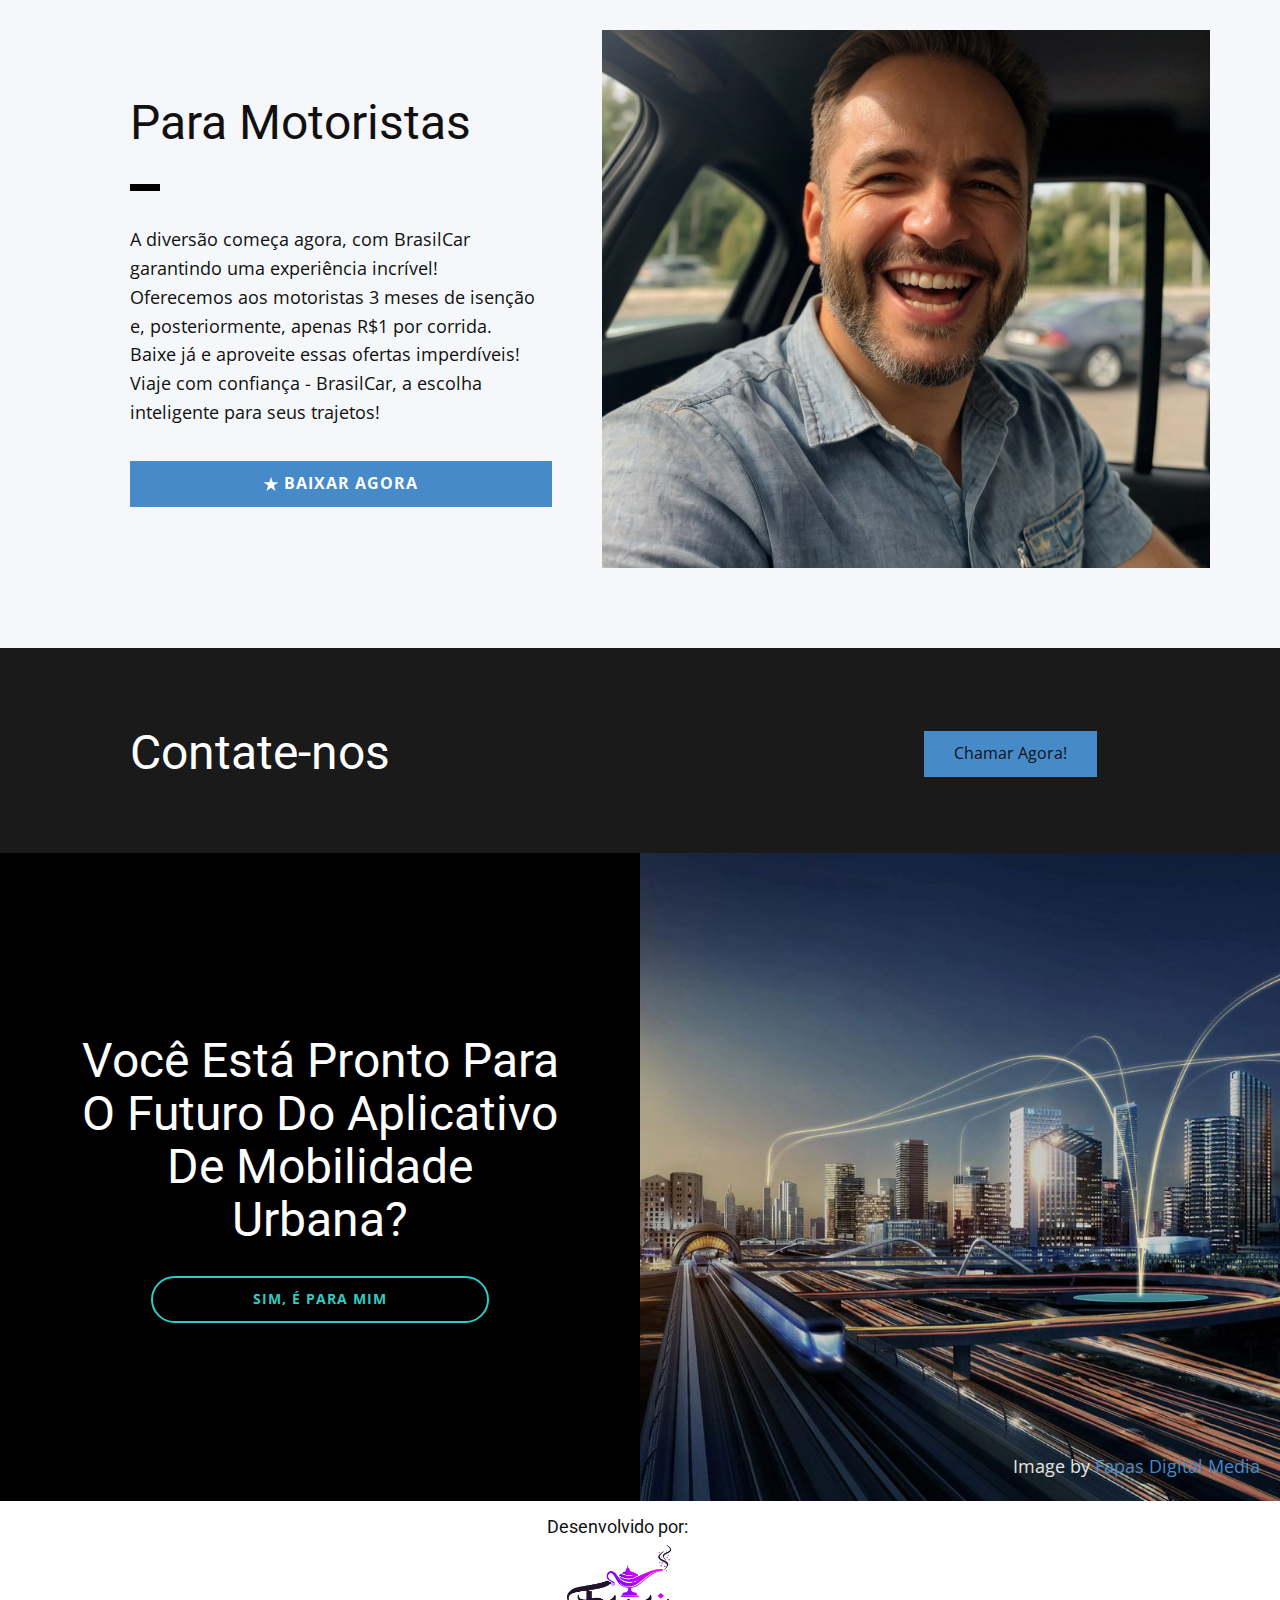
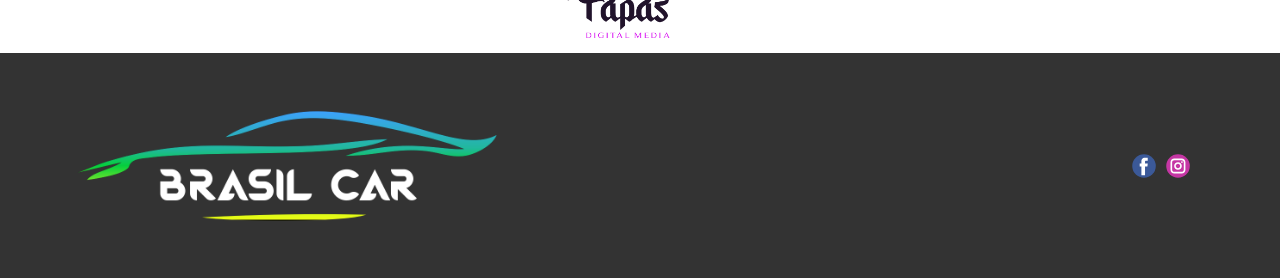
==== commit 18beabdf: "JQquery > Html" ====
--- a/index.html
+++ b/index.html
@@ -1,7 +1,8 @@
 <!DOCTYPE html>
 <html style="font-size: 16px;" lang="pt-br">
   <head>
-
+    <meta name="facebook-domain-verification"
+      content="jh8qgv0u3cjs5ul17bvelvxxhsprvr" />
     <meta name="viewport" content="width=device-width, initial-scale=1.0">
     <meta charset="utf-8">
     <meta name="keywords"
@@ -60,7 +61,8 @@
           <img src="images/logo.png" class="u-logo-image u-logo-image-1">
         </a>
       </div></header>
-    <section class="u-clearfix u-section-1 u-section-1-bg" src id="carousel_6a0b">
+    <section class="u-clearfix u-section-1 u-section-1-bg" src
+      id="carousel_6a0b">
       <div
         class="u-container-style u-expanded-width u-group u-image u-shading u-similar-fill u-image-1"
         data-image-width="1024" data-image-height="1024">
@@ -74,11 +76,12 @@
             <b>5,00</b><br>
           </h3>
           <div class="d-flex-header">
-            <img class="u-image u-image-contain u-image-default"
-              src="images/DisponivelNoGooglePlayButton.png" alt
-              data-image-width="3000" data-image-height="2120"
-              data-href="https://play.google.com/store/apps/details?id=pas.brasilcar"
-              data-target="_blank">
+            <a class="link-app"
+              href="https://play.google.com/store/apps/details?id=pas.brasilcar"
+              target="_blank">
+              <img class="u-image u-image-contain "
+                src="images/DisponivelNoGooglePlayButton.png"
+                alt="Disponível para Android"></a>
             <img class="u-image u-image-contain u-image-default"
               src="images/apple.png" alt
               data-image-width="3000" data-image-height="2120"
--- a/style.css
+++ b/style.css
@@ -64,6 +64,11 @@
  .d-flex img:hover {
    transition: transform 0.5s ease;
    transform: scale(1.1);
+ }
+
+ .link-app {
+   display: flex;
+   width: 50%;
  }
 
  @media (max-width: 1199px) {
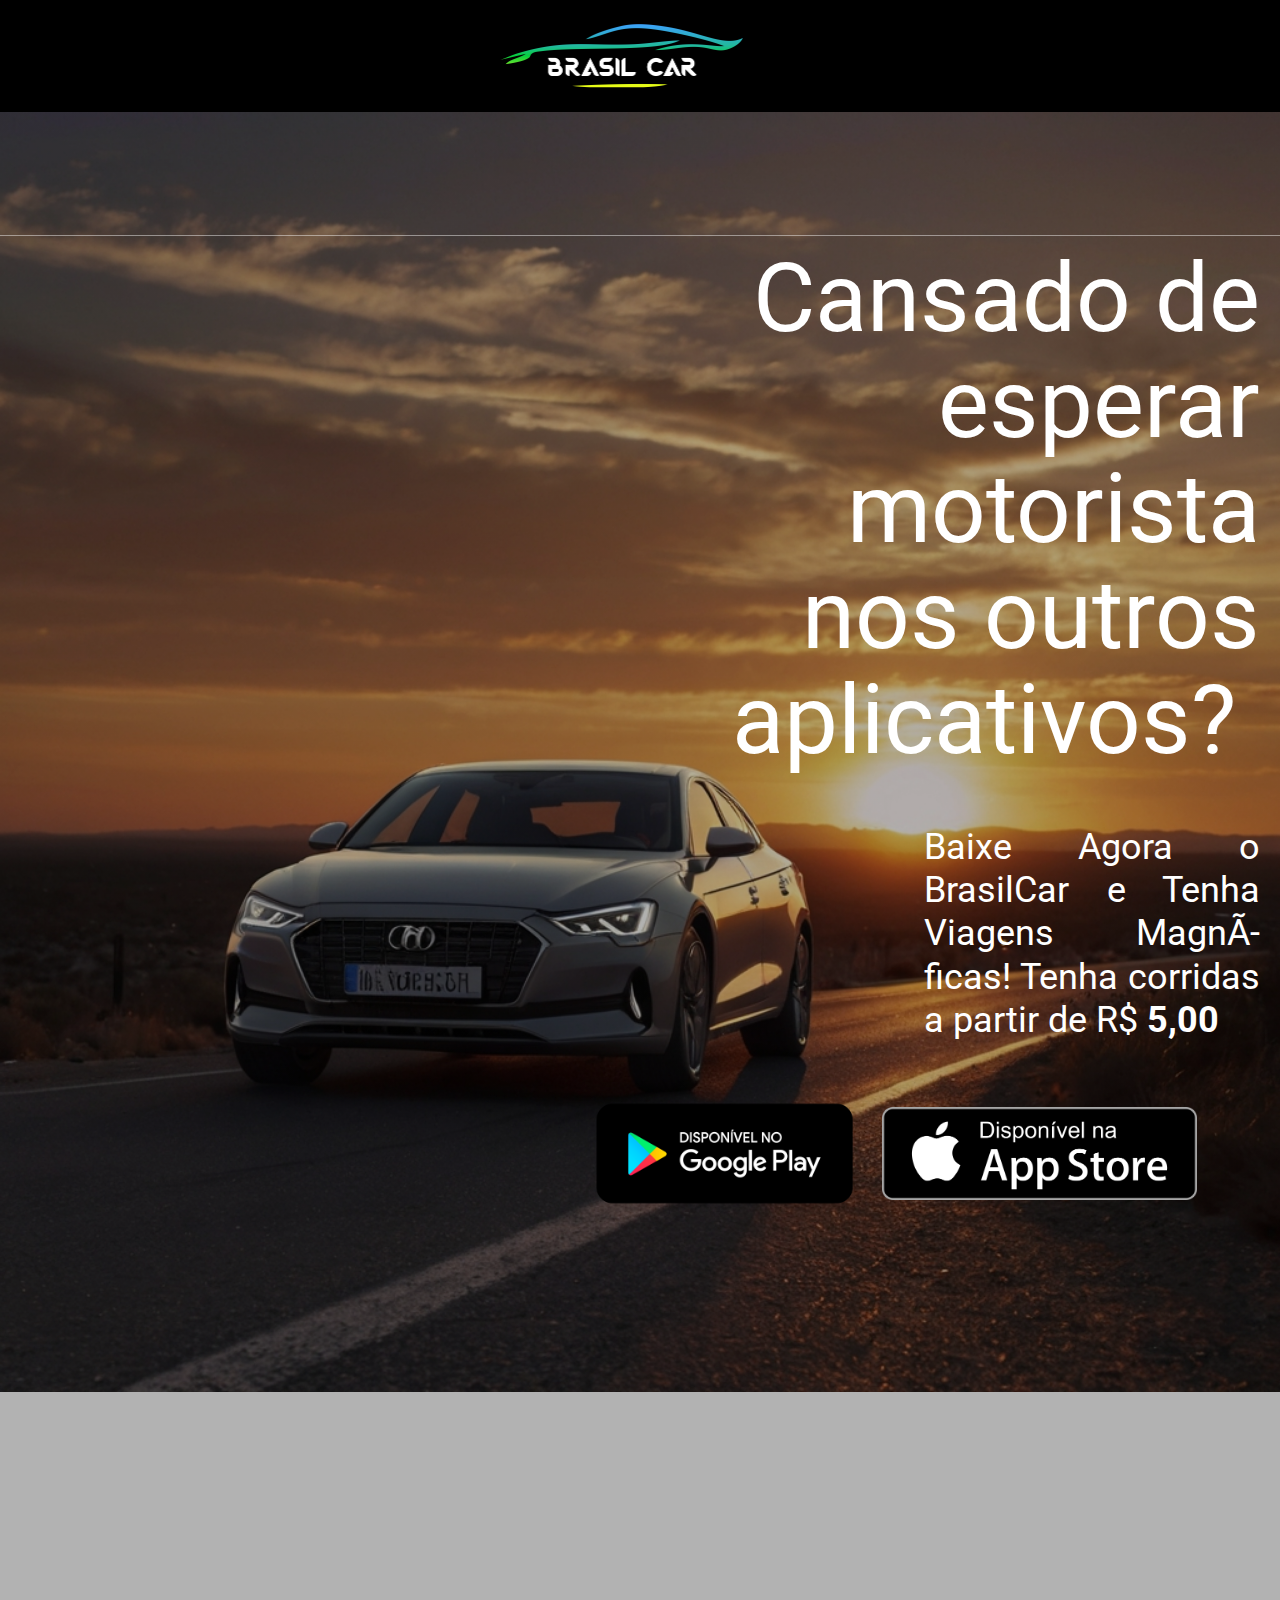
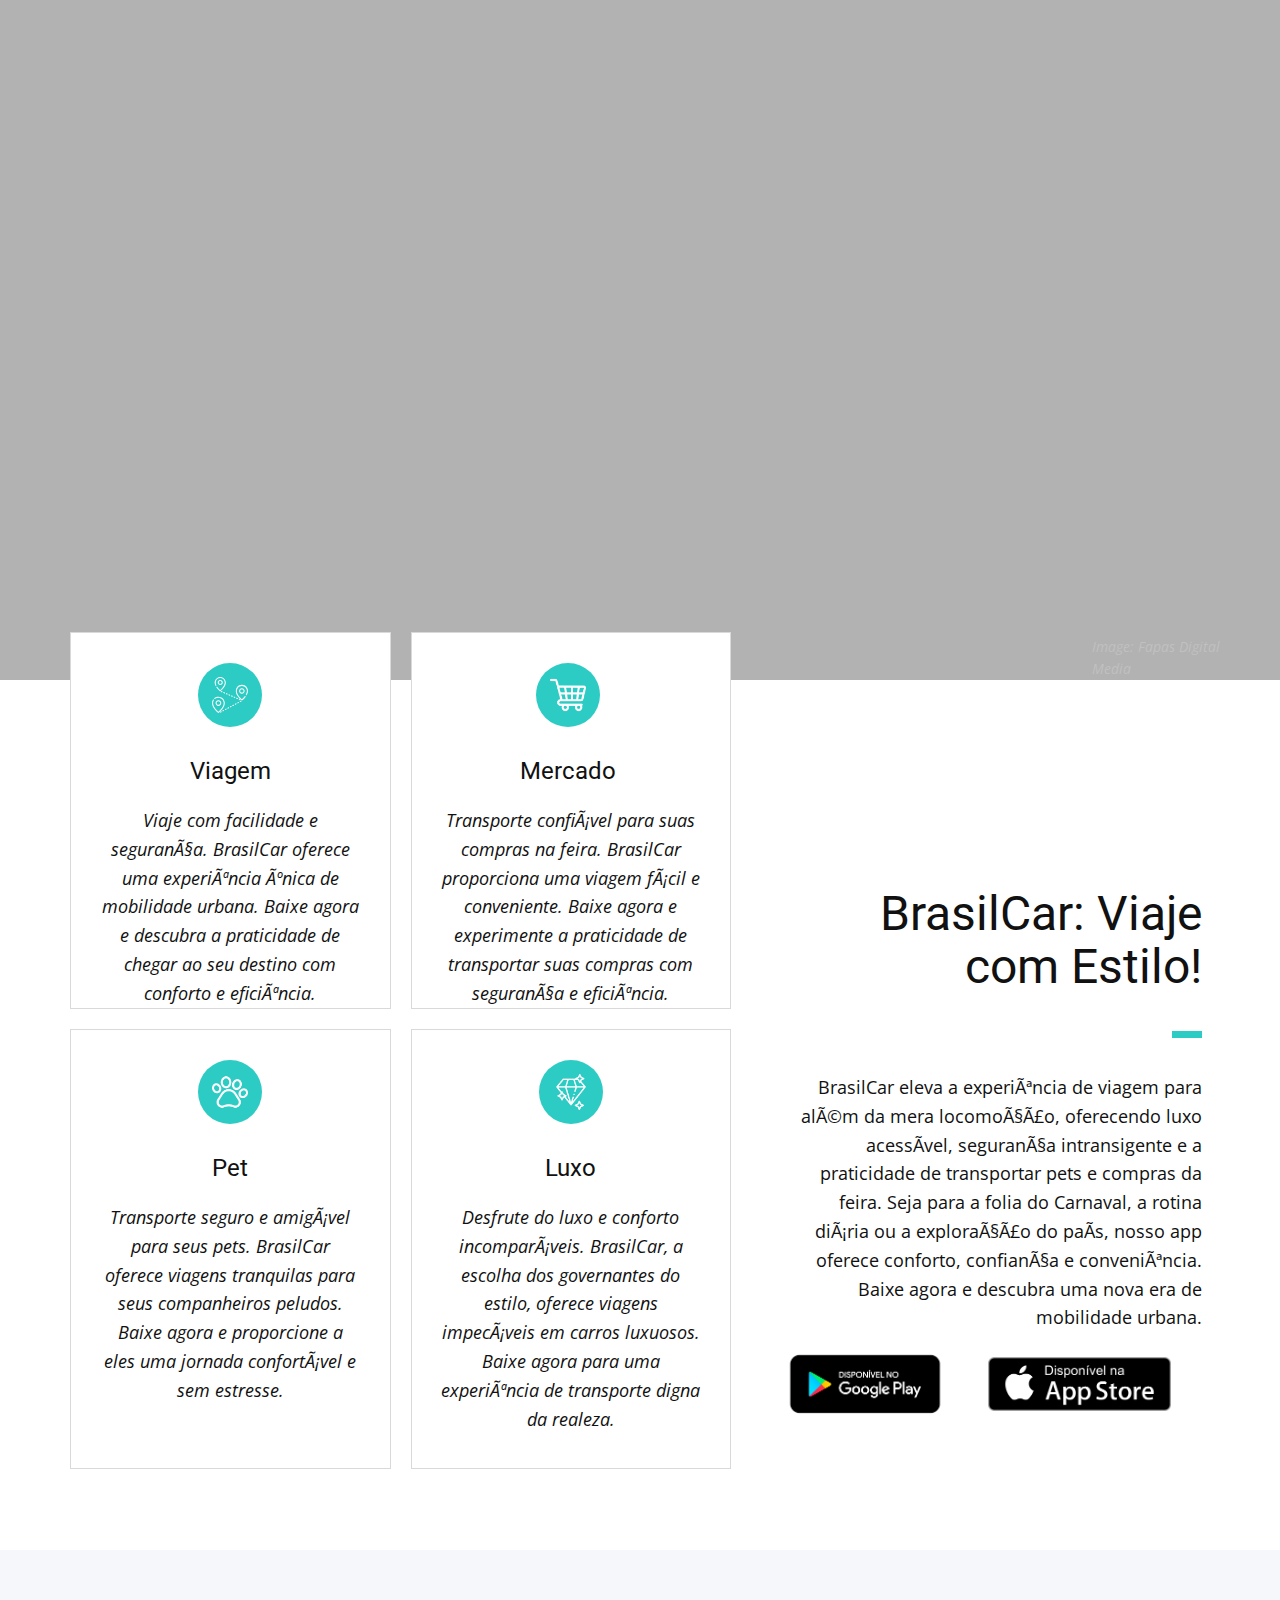
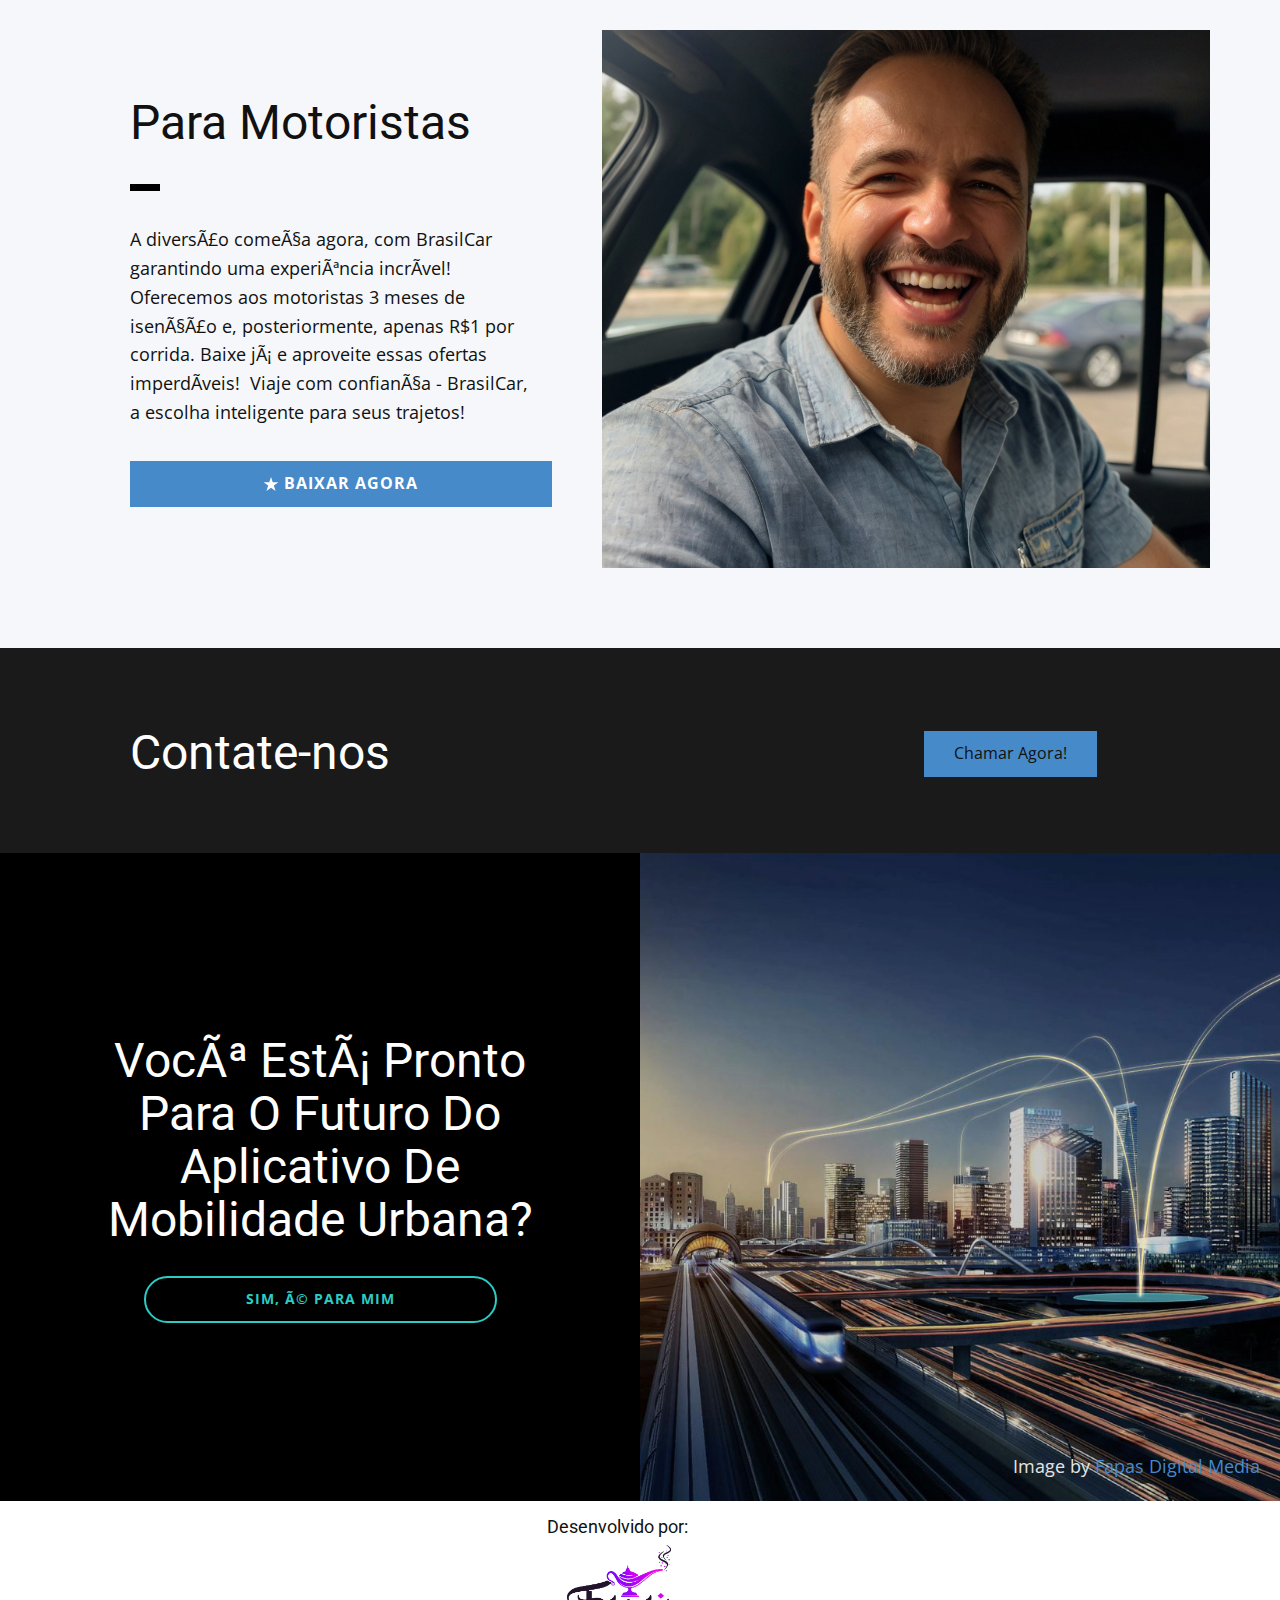
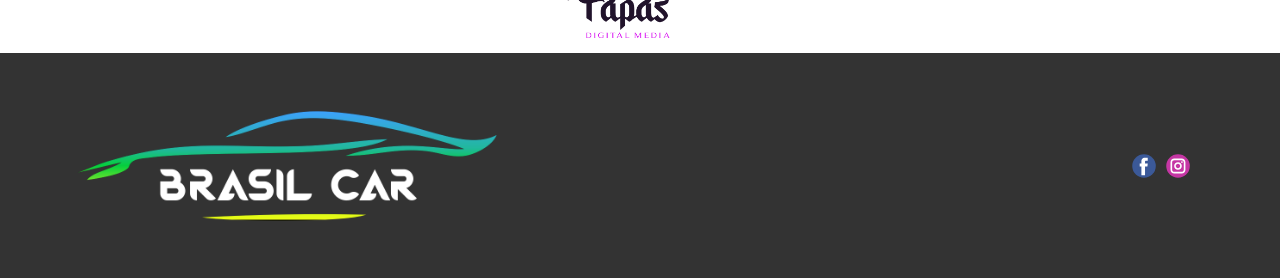
==== commit b033a4dd: "instalação gtm" ====
--- a/index.html
+++ b/index.html
@@ -1,6 +1,33 @@
 <!DOCTYPE html>
 <html style="font-size: 16px;" lang="pt-br">
   <head>
+
+    <!-- Google Tag Manager -->
+    <script>(function(w,d,s,l,i){w[l]=w[l]||[];w[l].push({'gtm.start':
+  new Date().getTime(),event:'gtm.js'});var f=d.getElementsByTagName(s)[0],
+  j=d.createElement(s),dl=l!='dataLayer'?'&l='+l:'';j.async=true;j.src=
+  'https://www.googletagmanager.com/gtm.js?id='+i+dl;f.parentNode.insertBefore(j,f);
+  })(window,document,'script','dataLayer','GTM-KH2RQKLD');</script>
+    <!-- End Google Tag Manager -->
+    <!-- Google Tag Manager (noscript) -->
+    <noscript><iframe
+        src="https://www.googletagmanager.com/ns.html?id=GTM-KH2RQKLD"
+        height="0" width="0"
+        style="display:none;visibility:hidden"></iframe></noscript>
+    <!-- End Google Tag Manager (noscript) -->
+
+    
+    <!-- Hotjar Tracking Code for brasilcar.site -->
+    <script>
+  (function(h,o,t,j,a,r){
+      h.hj=h.hj||function(){(h.hj.q=h.hj.q||[]).push(arguments)};
+      h._hjSettings={hjid:3903968,hjsv:6};
+      a=o.getElementsByTagName('head')[0];
+      r=o.createElement('script');r.async=1;
+      r.src=t+h._hjSettings.hjid+j+h._hjSettings.hjsv;
+      a.appendChild(r);
+  })(window,document,'https://static.hotjar.com/c/hotjar-','.js?sv=');
+</script>
     <meta name="facebook-domain-verification"
       content="jh8qgv0u3cjs5ul17bvelvxxhsprvr" />
     <meta name="viewport" content="width=device-width, initial-scale=1.0">
@@ -75,6 +102,11 @@
             Tenha Viagens Magníficas! Tenha corridas a partir de R$
             <b>5,00</b><br>
           </h3>
+          <!--<h3 class="u-align-justify u-text u-text-2"> Atenção: Aos 100
+            Primeiros que baixarem o app e utilizarem o cupom
+            <tt>VOUDEBRASILCAR</tt> ganharão <b>15% DE DESCONTO</b> na sua
+            primeira corrida <br>
+          </h3>-->
           <div class="d-flex-header">
             <a class="link-app"
               href="https://play.google.com/store/apps/details?id=pas.brasilcar"
@@ -82,11 +114,12 @@
               <img class="u-image u-image-contain "
                 src="images/DisponivelNoGooglePlayButton.png"
                 alt="Disponível para Android"></a>
-            <img class="u-image u-image-contain u-image-default"
-              src="images/apple.png" alt
-              data-image-width="3000" data-image-height="2120"
-              data-href="https://apps.apple.com/br/app/brasil-car-para-passageiros/id6478121064"
-              data-target="_blank">
+            <a class="link-app"
+              href="https://apps.apple.com/br/app/brasil-car-para-passageiros/id6478121064"
+              target="_blank">
+              <img class="u-image u-image-contain "
+                src="images/apple.png"
+                alt="Disponível para Android"></a>
           </div>
           <p
             class="u-custom-font u-small-text u-text u-text-font u-text-grey-25 u-text-variant u-text-3">Image:
@@ -264,14 +297,18 @@
               conveniência. Baixe agora e descubra uma nova era de mobilidade
               urbana.</p>
             <div class="d-flex ">
-              <img class="u-image u-image-contain u-image-default u-image-1"
-                src="images/DisponivelNoGooglePlayButton.png" alt
-                data-href="https://play.google.com/store/apps/details?id=pas.brasilcar"
-                data-target="_blank">
-              <img class="u-image u-image-contain u-image-default u-image-1"
-                src="images/apple.png" alt
-                data-href="https://apps.apple.com/br/app/brasil-car-para-passageiros/id6478121064"
-                data-target="_blank">
+              <a class="link-app"
+                href="https://play.google.com/store/apps/details?id=pas.brasilcar"
+                target="_blank">
+                <img class="u-image u-image-contain u-image-default u-image-1"
+                  src="images/DisponivelNoGooglePlayButton.png"
+                  alt="Disponível para Android"></a>
+              <a class="link-app"
+                href="https://apps.apple.com/br/app/brasil-car-para-passageiros/id6478121064"
+                target="_blank">
+                <img class="u-image u-image-contain u-image-default u-image-1"
+                  src="images/apple.png"
+                  alt="Disponível para Android"></a>
             </div>
           </div>
         </div>
